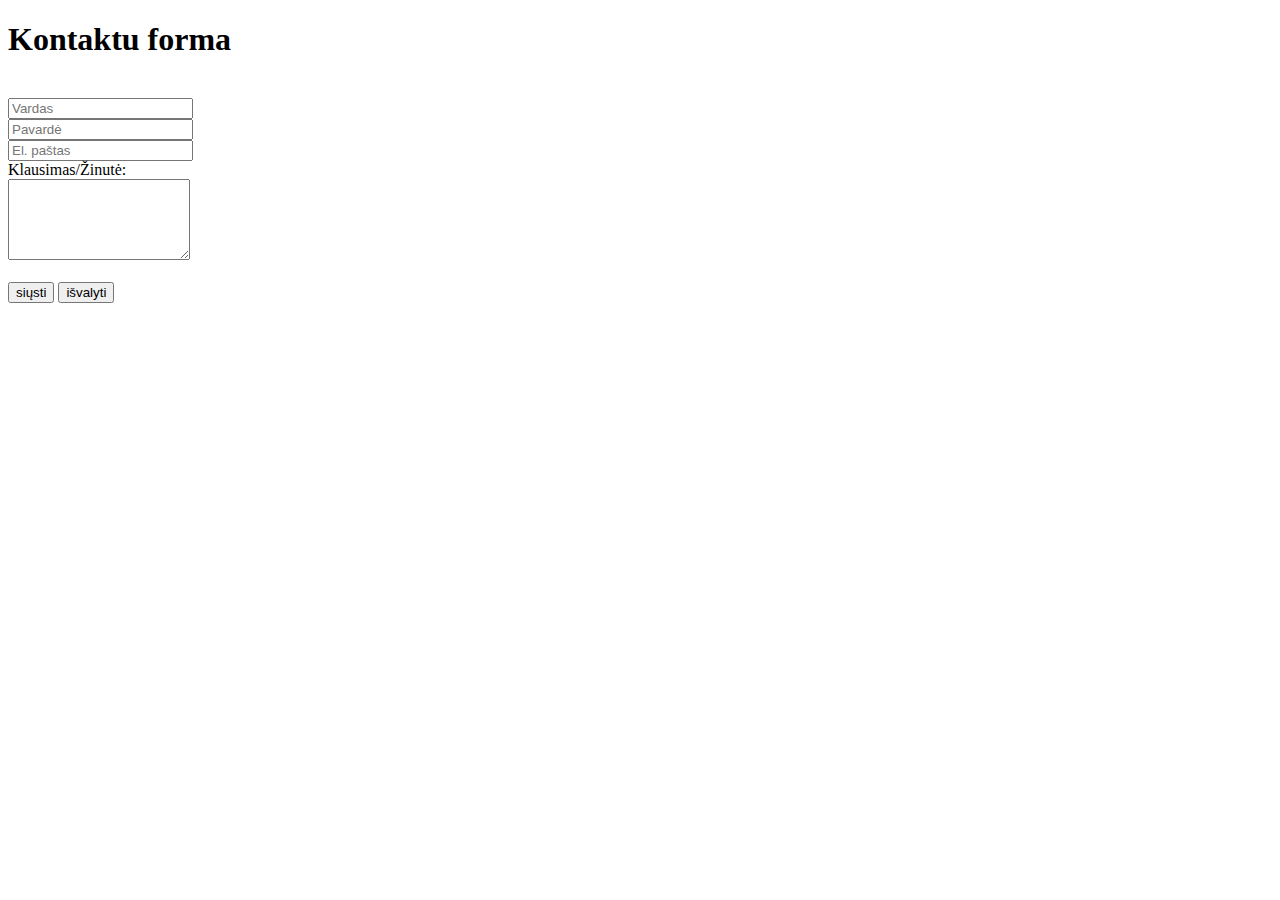
==== Savarankiskas/kontaktai.html @ 223576f3 "Savarankisko pradia" ====
<!DOCTYPE html>
<html lang="en">

<head>
    <meta charset="UTF-8">
    <meta name="viewport" content="width=device-width, initial-scale=1.0">
    <title>Kontaktai</title>
    <link rel="stylesheet" href="styles.css">
</head>

<body>

    <form class="Forma">
        <h1>Kontaktu forma</h1>
        <br />
        <input type="text" id="vardas" placeholder="Vardas" langelyje kaip pavizdys />
        <br />
        <input type="text" id="Pavardė" placeholder="Pavardė" />
        <br />
        <input type="email" id="el. paštas" placeholder="El. paštas" />
        <br />
        <label for="comment">Klausimas/Žinutė:<br />
        </label>
        <textarea id="comment" rows="5"></textarea>
        <br />
        <br />
        <div class="send">
            <input type="submit" value="siųsti">
            <input type="reset" value="išvalyti">
        </div>
    </form>
</body>

</html>
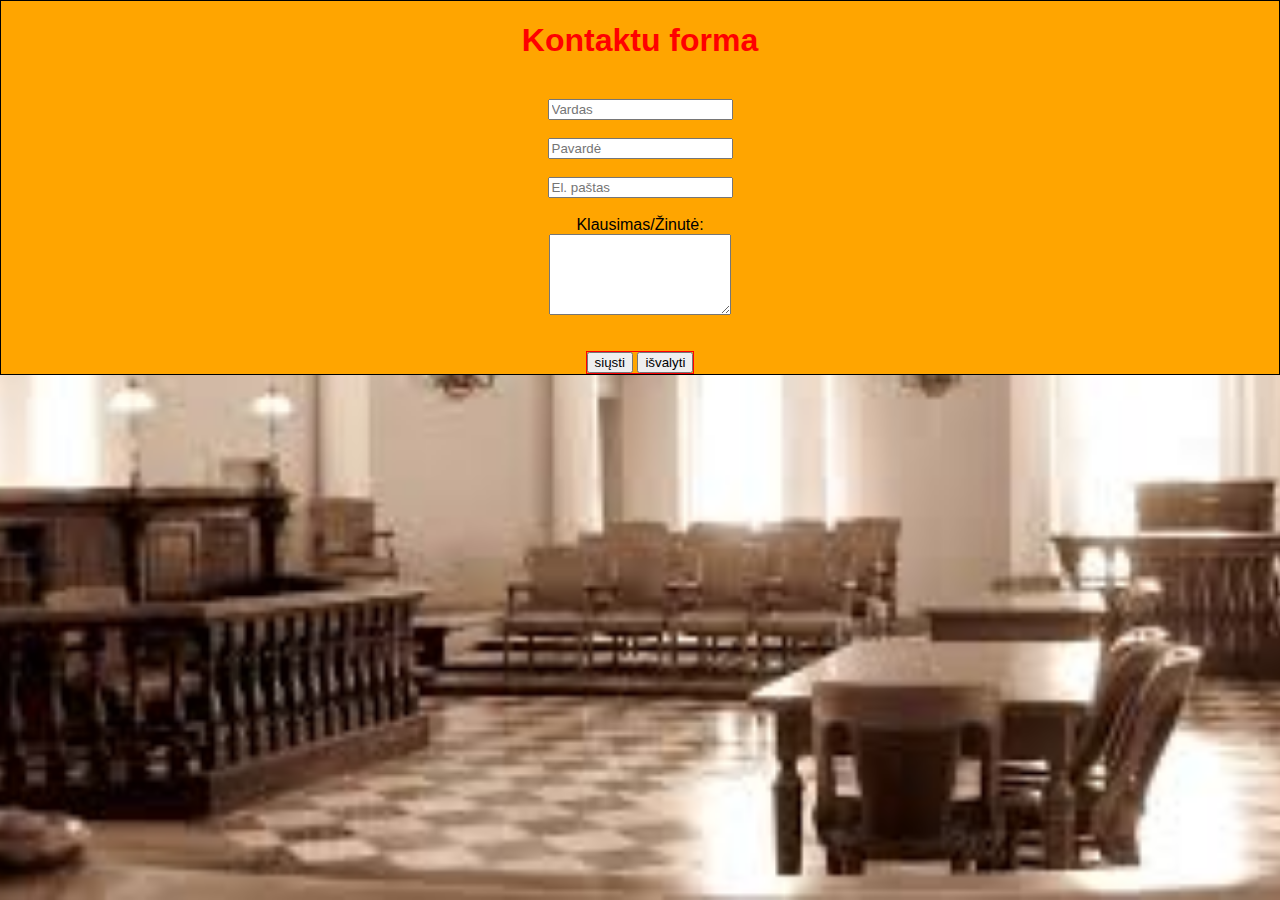
==== commit a4d0e273: "Advokato pradzia" ====
--- a/Savarankiskas/kontaktai.html
+++ b/Savarankiskas/kontaktai.html
@@ -1,5 +1,5 @@
 <!DOCTYPE html>
-<html lang="en">
+<html lang="lt">
 
 <head>
     <meta charset="UTF-8">
--- a/Savarankiskas/styles.css
+++ b/Savarankiskas/styles.css
@@ -0,0 +1,243 @@
+body {
+    background: url(./Advokatas.jpg) no-repeat center center fixed;
+    -webkit-background-size: cover;
+    -moz-background-size: cover;
+    -o-background-size: cover;
+    background-size: cover;
+
+}
+
+textcolo .header {
+    width: 100%;
+    max-width: 80rem;
+    margin: auto;
+    display: flex;
+    justify-content: space-between;
+    /* padding: 16px 40px; */
+    align-items: center;
+    position: relative;
+}
+
+body {
+    margin: 0;
+    padding: 0;
+    font-family: "Arial", sans-serif;
+}
+
+
+nav {
+
+    display: flex;
+    align-items: center;
+}
+
+a:hover {
+    color: orange;
+    text-decoration: none;
+    transition: color 1s, border-bottom 1s;
+}
+
+a {
+    text-decoration: none;
+}
+
+li:hover h2 {
+    color: orange;
+    transition: color 1s, border-bottom 1s;
+}
+
+ul {
+    display: flex;
+    list-style-type: none;
+    gap: 20px;
+    text-decoration: none;
+}
+
+.logo {
+    display: block;
+    margin-left: 10px;
+}
+
+li:hover .pict {
+    transform: rotatey(360deg);
+    transition-duration: 0.6s;
+}
+
+a {
+    color: black;
+}
+
+.contact:hover {
+    background-color: orange;
+    color: white;
+    transition: color 1s, border-bottom 1s;
+    text-decoration: none;
+}
+
+.contact {
+    margin-right: 10px;
+    border: 2px solid orange;
+    /* background-color: orange; */
+    border-radius: 20px;
+    padding: 10px 20px;
+    color: orange;
+    text-decoration: none;
+    font-size: 16px;
+    transition: background-color 0.3s, color 0.3s;
+
+
+}
+
+.pagrindinis {
+    display: flex;
+    flex-direction: column;
+    align-items: center;
+    padding: 20px;
+
+    h1 {
+        font-weight: 900;
+    }
+}
+
+
+.Read:hover {
+    transition: color 1s, border-bottom 1s;
+    background-color: black;
+    color: white;
+    border-color: black;
+    text-decoration: none;
+}
+
+
+.Read {
+    border: 2px solid orange;
+    padding: 10px 20px;
+    background-color: orange;
+    text-decoration: none;
+    color: white;
+    font-size: 16px;
+    transition: background-color 0.1s, color 0.1s;
+}
+
+.body {
+    border: 2px soid black;
+}
+
+.paveikslas {
+    width: 100%;
+    height: clamp(17.5rem, 58.6vw, 31.875rem);
+    margin-bottom: clamp(1rem, 2vw, 1.25rem);
+    display: block;
+    position: relative;
+
+}
+
+.paveikslas img {
+    width: 100%;
+    height: 100%;
+    object-fit: cover;
+    border-radius: 2.5rem;
+    position: absolute;
+}
+
+.korteles {
+    /* width: 100%;
+    display: grid;
+    grid-template-columns: repeat(12, 1fr);
+    gap: clamp(1rem, 2vw, 1.25rem);
+    justify-content: center;
+    padding: 0; */
+    display: grid;
+    grid-template-columns: repeat(12, 1fr);
+    width: 100%;
+    gap: clamp(1rem, 2vw, 1.25rem);
+    justify-content: center;
+}
+
+.korta {
+    text-align: center;
+    list-style: none;
+    padding: clamp(1.5rem, 3vw, 2rem);
+    background-color: #f7f7f7;
+    border-radius: 1.25rem;
+    display: flex;
+    flex-direction: column;
+    align-items: center;
+    grid-column: span 3;
+    transition: border-color 0.3s;
+    align-items: flex-start;
+    text-align: start;
+    text-justify: cover;
+
+
+
+}
+
+.korta img {
+    height: 40px;
+    padding-top: 10px;
+}
+
+.text {
+    text-align: center;
+}
+
+@media (max-width: 600px) {
+    .korteles {
+        display: flex;
+        flex-direction: column;
+        width: auto;
+        margin-right: 10px;
+    }
+
+}
+
+.Forma {
+    border: 1px, solid;
+    display: flex;
+    flex-direction: column;
+    align-items: center;
+    background-color: orange;
+}
+
+.send {
+    flex: none;
+}
+
+input {
+    max-width: 200px;
+
+}
+
+footer {
+    margin: 10px;
+}
+
+
+h1 {
+    color: red;
+}
+
+div {
+    border: 1px, solid, red;
+    text-align: center;
+}
+
+.susisiekime {
+    border: 1px, solid;
+    width: 150px;
+    text-align: center;
+    background-color: rgb(247, 242, 242);
+    text-decoration-line: none;
+    border-radius: 15px;
+}
+
+.top_line {
+    display: flex;
+    padding-inline: 10px;
+
+}
+
+li {
+    text-decoration: color (white);
+}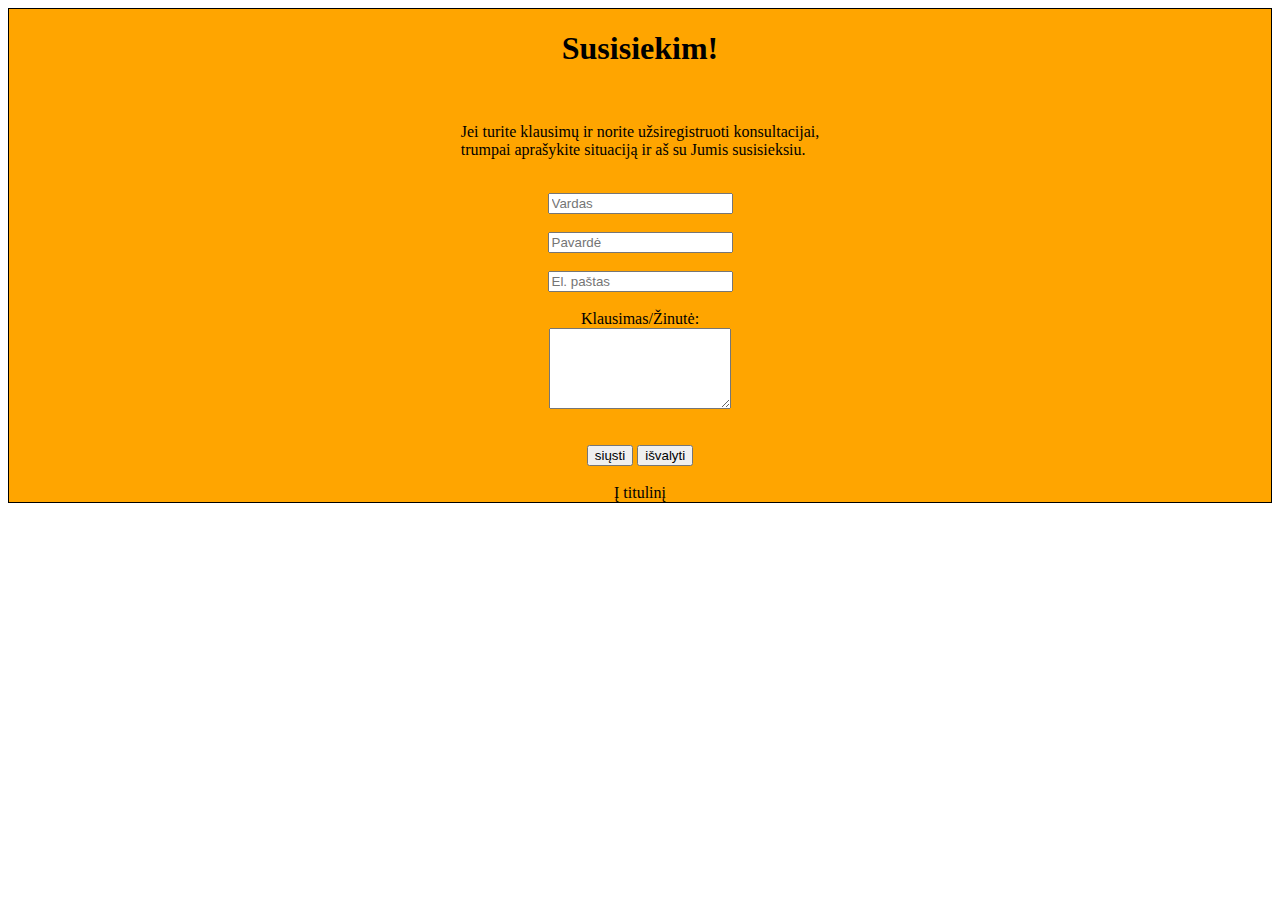
==== commit 9cb48838: "Advokatas" ====
--- a/Savarankiskas/kontaktai.html
+++ b/Savarankiskas/kontaktai.html
@@ -9,9 +9,12 @@
 </head>
 
 <body>
+    
 
     <form class="Forma">
-        <h1>Kontaktu forma</h1>
+        <h1>Susisiekim!</h1><br>
+        <p>Jei turite klausimų ir norite užsiregistruoti konsultacijai,<br>
+        trumpai aprašykite situaciją ir aš su Jumis susisieksiu.</p>
         <br />
         <input type="text" id="vardas" placeholder="Vardas" langelyje kaip pavizdys />
         <br />
@@ -27,7 +30,8 @@
         <div class="send">
             <input type="submit" value="siųsti">
             <input type="reset" value="išvalyti">
-        </div>
+        </div><br>
+        <a class="pradzia" href="index.html">Į titulinį</a>
     </form>
 </body>
 
--- a/Savarankiskas/styles.css
+++ b/Savarankiskas/styles.css
@@ -1,4 +1,4 @@
-body {
+/* body {
     background: url(./Advokatas.jpg) no-repeat center center fixed;
     -webkit-background-size: cover;
     -moz-background-size: cover;
@@ -7,22 +7,12 @@
 
 }
 
-textcolo .header {
-    width: 100%;
-    max-width: 80rem;
-    margin: auto;
-    display: flex;
-    justify-content: space-between;
-    /* padding: 16px 40px; */
-    align-items: center;
-    position: relative;
-}
 
 body {
     margin: 0;
     padding: 0;
     font-family: "Arial", sans-serif;
-}
+} */
 
 
 nav {
@@ -32,7 +22,7 @@
 }
 
 a:hover {
-    color: orange;
+    color: rgb(13, 255, 0);
     text-decoration: none;
     transition: color 1s, border-bottom 1s;
 }
@@ -119,78 +109,24 @@
     transition: background-color 0.1s, color 0.1s;
 }
 
-.body {
-    border: 2px soid black;
-}
-
-.paveikslas {
-    width: 100%;
-    height: clamp(17.5rem, 58.6vw, 31.875rem);
-    margin-bottom: clamp(1rem, 2vw, 1.25rem);
-    display: block;
-    position: relative;
-
-}
-
-.paveikslas img {
+
+
+/* .paveikslas img {
     width: 100%;
     height: 100%;
     object-fit: cover;
     border-radius: 2.5rem;
     position: absolute;
-}
-
-.korteles {
-    /* width: 100%;
-    display: grid;
-    grid-template-columns: repeat(12, 1fr);
-    gap: clamp(1rem, 2vw, 1.25rem);
-    justify-content: center;
-    padding: 0; */
-    display: grid;
-    grid-template-columns: repeat(12, 1fr);
-    width: 100%;
-    gap: clamp(1rem, 2vw, 1.25rem);
-    justify-content: center;
-}
-
-.korta {
-    text-align: center;
-    list-style: none;
-    padding: clamp(1.5rem, 3vw, 2rem);
-    background-color: #f7f7f7;
-    border-radius: 1.25rem;
-    display: flex;
-    flex-direction: column;
-    align-items: center;
-    grid-column: span 3;
-    transition: border-color 0.3s;
-    align-items: flex-start;
-    text-align: start;
-    text-justify: cover;
-
-
-
-}
-
-.korta img {
-    height: 40px;
-    padding-top: 10px;
-}
+} */
+
+
+
+
 
 .text {
     text-align: center;
 }
 
-@media (max-width: 600px) {
-    .korteles {
-        display: flex;
-        flex-direction: column;
-        width: auto;
-        margin-right: 10px;
-    }
-
-}
 
 .Forma {
     border: 1px, solid;
@@ -214,14 +150,10 @@
 }
 
 
-h1 {
-    color: red;
-}
-
-div {
+/* div {
     border: 1px, solid, red;
     text-align: center;
-}
+} */
 
 .susisiekime {
     border: 1px, solid;
@@ -240,4 +172,100 @@
 
 li {
     text-decoration: color (white);
-}+}
+
+.visa_info {
+    border: 1px solid black;
+    display: flex;
+    flex-direction: column;
+}
+
+.teisines_paslaugos {
+    border: 1px solid black;
+    display: flex;
+    flex-direction: column;
+}
+
+.apie {
+    border: 1px solid black;
+    display: flex;
+    flex-direction: column;
+}
+
+.susisiekite_su_advokatu {
+    border: 1px solid black;
+    display: flex;
+    flex-direction: column;
+
+}
+
+.paslaugu_sarasas {
+    display: flex;
+
+}
+
+.TPDR {
+    position: relative;
+    display: inline-block;
+}
+
+.Tekstas_TPDR {
+    display: none;
+    position: absolute;
+    background-color: #f9f9f9;
+    min-width: 250px;
+    box-shadow: 0px 8px 16px 0px rgba(0, 0, 0, 0.2);
+    padding: 12px 16px;
+    z-index: 1;
+}
+
+.TPDR:hover span {
+    color: rgb(13, 255, 0);
+}
+
+.TPDR:hover .Tekstas_TPDR {
+    display: block;
+
+}
+
+/* .Tekstas_TPDR {
+    display: none;
+    position: absolute;
+    background-color: #f9f9f9;
+    min-width: 160px;
+    box-shadow: 0px 8px 16px 0px rgba(0,0,0,0.2);
+    padding: 12px 16px;
+    z-index: 1;
+  }
+  
+  .TPDR:hover .Tekstas_TPDR {
+    display: block;
+  }
+
+  .Tekstas_TPDR {
+    display: none;
+    position: absolute;
+    background-color: #f9f9f9;
+    min-width: 160px;
+    box-shadow: 0px 8px 16px 0px rgba(0,0,0,0.2);
+    padding: 12px 16px;
+    z-index: 1;
+  }
+  
+  .TPDR:hover .Tekstas_TPDR {
+    display: block;
+  }
+
+  .Tekstas_BT {
+    display: none;
+    position: absolute;
+    background-color: #f9f9f9;
+    min-width: 160px;
+    box-shadow: 0px 8px 16px 0px rgba(0,0,0,0.2);
+    padding: 12px 16px;
+    z-index: 1;
+  }
+  
+  .BT:hover .Tekstas_BT {
+    display: block;
+  } */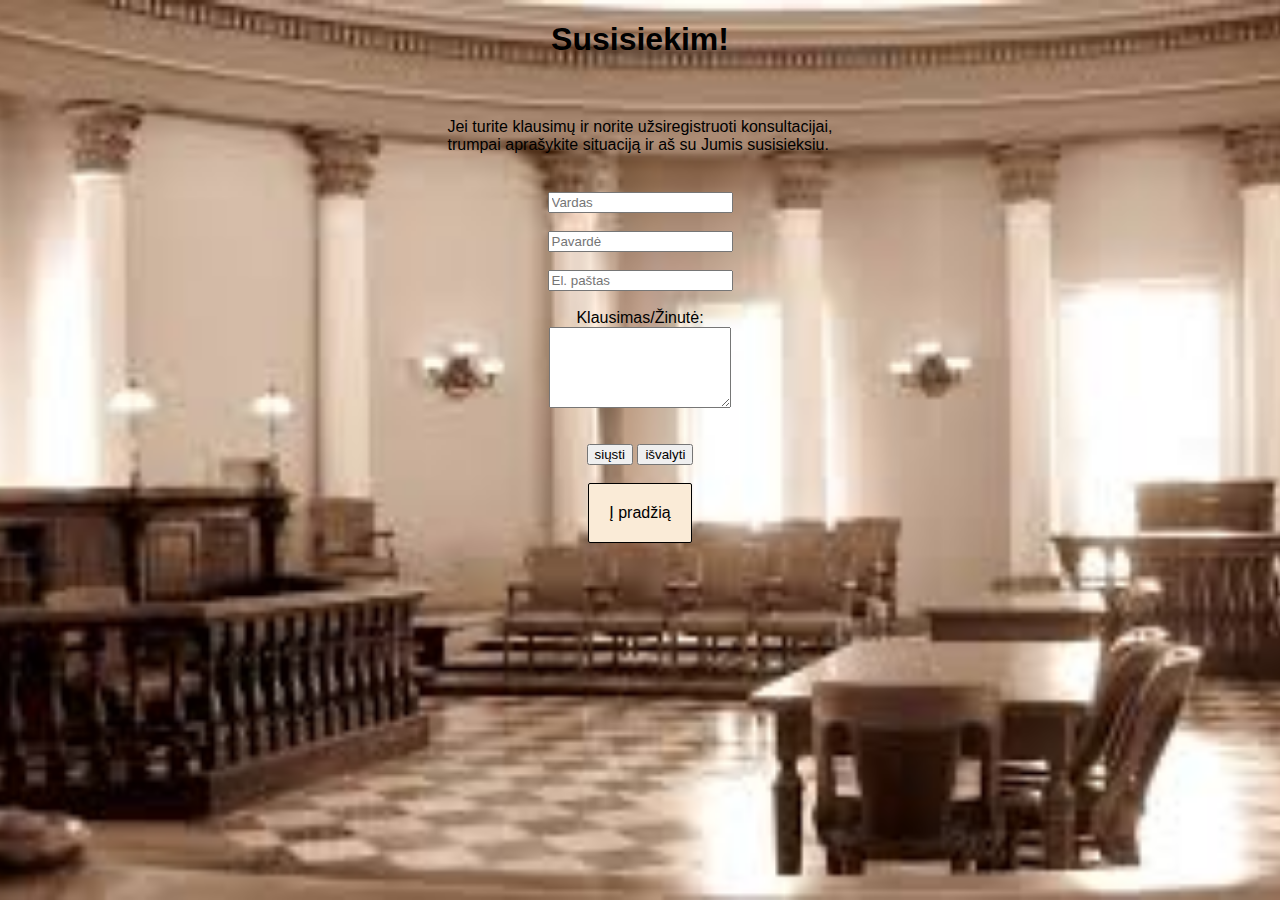
==== commit 02a41b39: "Advokatas" ====
--- a/Savarankiskas/kontaktai.html
+++ b/Savarankiskas/kontaktai.html
@@ -6,11 +6,12 @@
     <meta name="viewport" content="width=device-width, initial-scale=1.0">
     <title>Kontaktai</title>
     <link rel="stylesheet" href="styles.css">
+    <script src="script.js"></script>
 </head>
 
 <body>
-    
-
+   
+<div class="susisiekimui">
     <form class="Forma">
         <h1>Susisiekim!</h1><br>
         <p>Jei turite klausimų ir norite užsiregistruoti konsultacijai,<br>
@@ -31,8 +32,12 @@
             <input type="submit" value="siųsti">
             <input type="reset" value="išvalyti">
         </div><br>
-        <a class="pradzia" href="index.html">Į titulinį</a>
+       
+        <a class="pradzia" href="index.html">
+            <p>Į pradžią</p>
+        </a>
     </form>
+</div>
 </body>
 
 </html>--- a/Savarankiskas/styles.css
+++ b/Savarankiskas/styles.css
@@ -1,5 +1,5 @@
-/* body {
-    background: url(./Advokatas.jpg) no-repeat center center fixed;
+body {
+    background: url(./paveiksleliai/Advokatas.jpg) no-repeat center center fixed;
     -webkit-background-size: cover;
     -moz-background-size: cover;
     -o-background-size: cover;
@@ -12,8 +12,11 @@
     margin: 0;
     padding: 0;
     font-family: "Arial", sans-serif;
-} */
-
+}
+
+header {
+    background-color: antiquewhite;
+}
 
 nav {
 
@@ -128,17 +131,27 @@
 }
 
 
+/* .susisiekimui {
+    display: flex;
+    text-align: center;
+    flex-wrap: unset;
+    align-content: center;
+    
+
+} */
+
 .Forma {
-    border: 1px, solid;
-    display: flex;
-    flex-direction: column;
-    align-items: center;
-    background-color: orange;
-}
-
-.send {
-    flex: none;
-}
+    
+    /* border-radius: 15px; */
+    display: flex;
+    flex-direction: column;
+    align-items: center;
+    /* background-color: antiquewhite; */
+    
+    p {margin: 20px;}
+}
+
+
 
 input {
     max-width: 200px;
@@ -156,17 +169,21 @@
 } */
 
 .susisiekime {
+    display: flex;
+    align-self: center;
     border: 1px, solid;
     width: 150px;
     text-align: center;
-    background-color: rgb(247, 242, 242);
+    background-color: antiquewhite;
     text-decoration-line: none;
     border-radius: 15px;
+    margin-top: 10px;
 }
 
 .top_line {
     display: flex;
     padding-inline: 10px;
+    align-items: center;
 
 }
 
@@ -178,6 +195,7 @@
     border: 1px solid black;
     display: flex;
     flex-direction: column;
+    margin: 10px;
 }
 
 .teisines_paslaugos {
@@ -201,12 +219,14 @@
 
 .paslaugu_sarasas {
     display: flex;
+    padding-inline-start: 0px;
 
 }
 
 .TPDR {
     position: relative;
     display: inline-block;
+    background-color: antiquewhite;
 }
 
 .Tekstas_TPDR {
@@ -220,52 +240,52 @@
 }
 
 .TPDR:hover span {
-    color: rgb(13, 255, 0);
+    color: rgb(202, 224, 227);
 }
 
 .TPDR:hover .Tekstas_TPDR {
-    display: block;
-
-}
-
-/* .Tekstas_TPDR {
-    display: none;
-    position: absolute;
-    background-color: #f9f9f9;
-    min-width: 160px;
-    box-shadow: 0px 8px 16px 0px rgba(0,0,0,0.2);
-    padding: 12px 16px;
-    z-index: 1;
-  }
-  
-  .TPDR:hover .Tekstas_TPDR {
-    display: block;
-  }
-
-  .Tekstas_TPDR {
-    display: none;
-    position: absolute;
-    background-color: #f9f9f9;
-    min-width: 160px;
-    box-shadow: 0px 8px 16px 0px rgba(0,0,0,0.2);
-    padding: 12px 16px;
-    z-index: 1;
-  }
-  
-  .TPDR:hover .Tekstas_TPDR {
-    display: block;
-  }
-
-  .Tekstas_BT {
-    display: none;
-    position: absolute;
-    background-color: #f9f9f9;
-    min-width: 160px;
-    box-shadow: 0px 8px 16px 0px rgba(0,0,0,0.2);
-    padding: 12px 16px;
-    z-index: 1;
-  }
-  
-  .BT:hover .Tekstas_BT {
-    display: block;
-  } */+    display: flex;
+    flex-direction: column;
+    background-color: antiquewhite;
+
+}
+
+.teisines_paslaugos {
+    display: block;
+    border: 2px solid;
+    border-radius: 15px;
+    background-color: antiquewhite;
+    text-align: center;
+}
+
+.apie {
+    display: block;
+    border: 2px solid;
+    border-radius: 15px;
+    background-color: antiquewhite;
+    text-align: center;
+    height: fit-content;
+
+}
+
+.TPDR {
+    display: block;
+    border: 2px solid;
+    border-radius: 15px;
+    background-color: antiquewhite;
+    text-align: center;
+    height: fit-content;
+    width: 25%;
+
+}
+
+.pradzia {
+    border: 1px, solid;
+    border-radius: 2px;
+    background-color: antiquewhite;
+    p {
+        text-size-adjust: 5px;
+    }
+    
+    /* color: antiquewhite; */
+}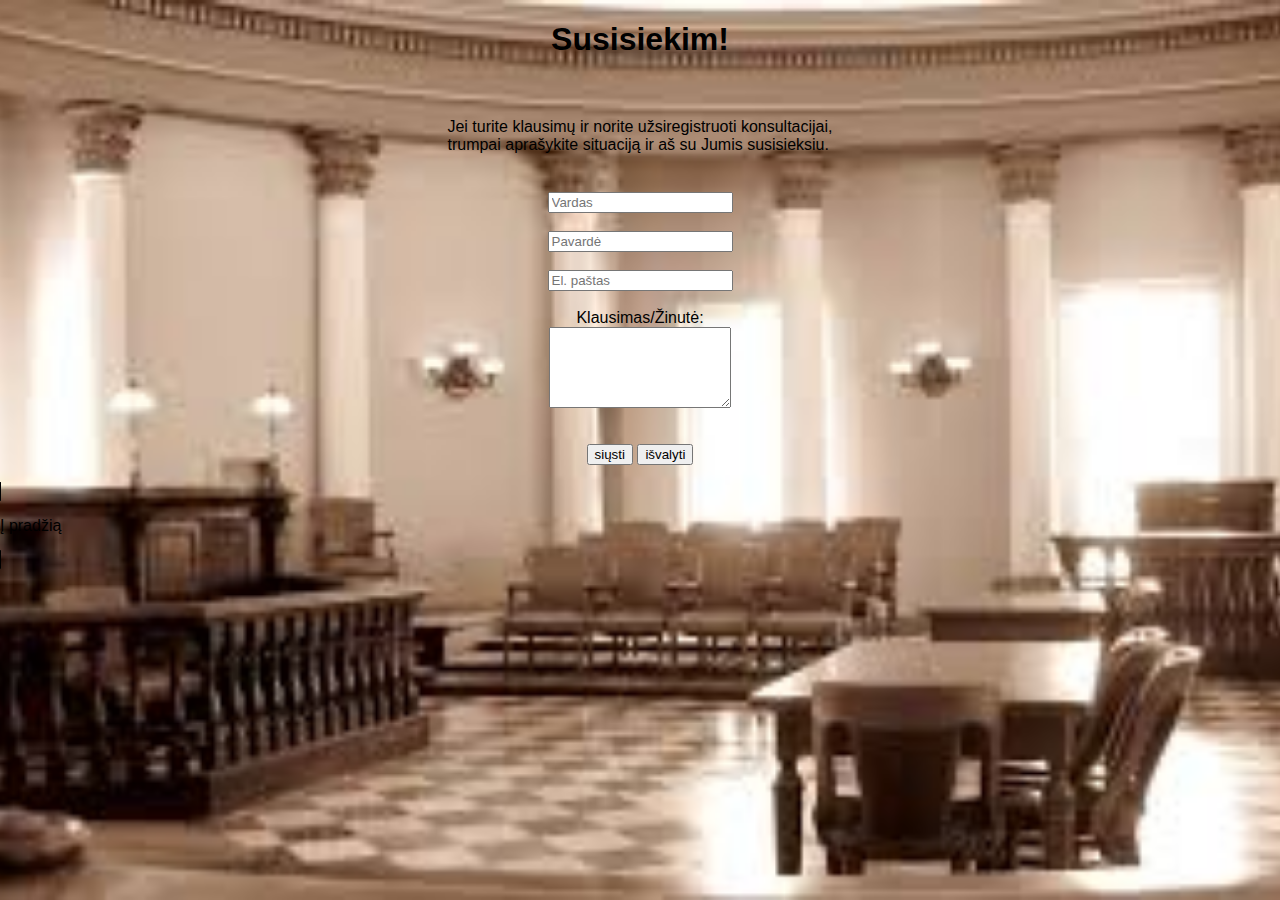
==== commit 6a400b70: "Advokatas" ====
--- a/Savarankiskas/kontaktai.html
+++ b/Savarankiskas/kontaktai.html
@@ -29,14 +29,15 @@
         <br />
         <br />
         <div class="send">
-            <input type="submit" value="siųsti">
+            <button type="submit" id="siusti">siųsti</button>  
             <input type="reset" value="išvalyti">
         </div><br>
        
-        <a class="pradzia" href="index.html">
-            <p>Į pradžią</p>
-        </a>
+       
     </form>
+    <a class="pradzia" href="index.html">
+        <p>Į pradžią</p>
+    </a>
 </div>
 </body>
 
--- a/Savarankiskas/styles.css
+++ b/Savarankiskas/styles.css
@@ -25,7 +25,7 @@
 }
 
 a:hover {
-    color: rgb(13, 255, 0);
+    color: rgb(166, 228, 245);
     text-decoration: none;
     transition: color 1s, border-bottom 1s;
 }
@@ -39,12 +39,7 @@
     transition: color 1s, border-bottom 1s;
 }
 
-ul {
-    display: flex;
-    list-style-type: none;
-    gap: 20px;
-    text-decoration: none;
-}
+
 
 .logo {
     display: block;
@@ -141,14 +136,16 @@
 } */
 
 .Forma {
-    
+
     /* border-radius: 15px; */
     display: flex;
     flex-direction: column;
     align-items: center;
     /* background-color: antiquewhite; */
-    
-    p {margin: 20px;}
+
+    p {
+        margin: 20px;
+    }
 }
 
 
@@ -185,6 +182,14 @@
     padding-inline: 10px;
     align-items: center;
 
+    ul {
+        display: flex;
+        list-style-type: none;
+        gap: 20px;
+        text-decoration: none;
+            }
+       
+
 }
 
 li {
@@ -192,7 +197,7 @@
 }
 
 .visa_info {
-    border: 1px solid black;
+    /* border: 1px solid black; */
     display: flex;
     flex-direction: column;
     margin: 10px;
@@ -208,6 +213,7 @@
     border: 1px solid black;
     display: flex;
     flex-direction: column;
+    margin-top: 20px;
 }
 
 .susisiekite_su_advokatu {
@@ -230,6 +236,7 @@
 }
 
 .Tekstas_TPDR {
+    border-radius: 15px;
     display: none;
     position: absolute;
     background-color: #f9f9f9;
@@ -247,6 +254,7 @@
     display: flex;
     flex-direction: column;
     background-color: antiquewhite;
+    text-align: left;
 
 }
 
@@ -281,11 +289,7 @@
 
 .pradzia {
     border: 1px, solid;
-    border-radius: 2px;
-    background-color: antiquewhite;
-    p {
-        text-size-adjust: 5px;
-    }
+        border-radius: 2px;
+    background-color: antiquewhite;
     
-    /* color: antiquewhite; */
-}+    }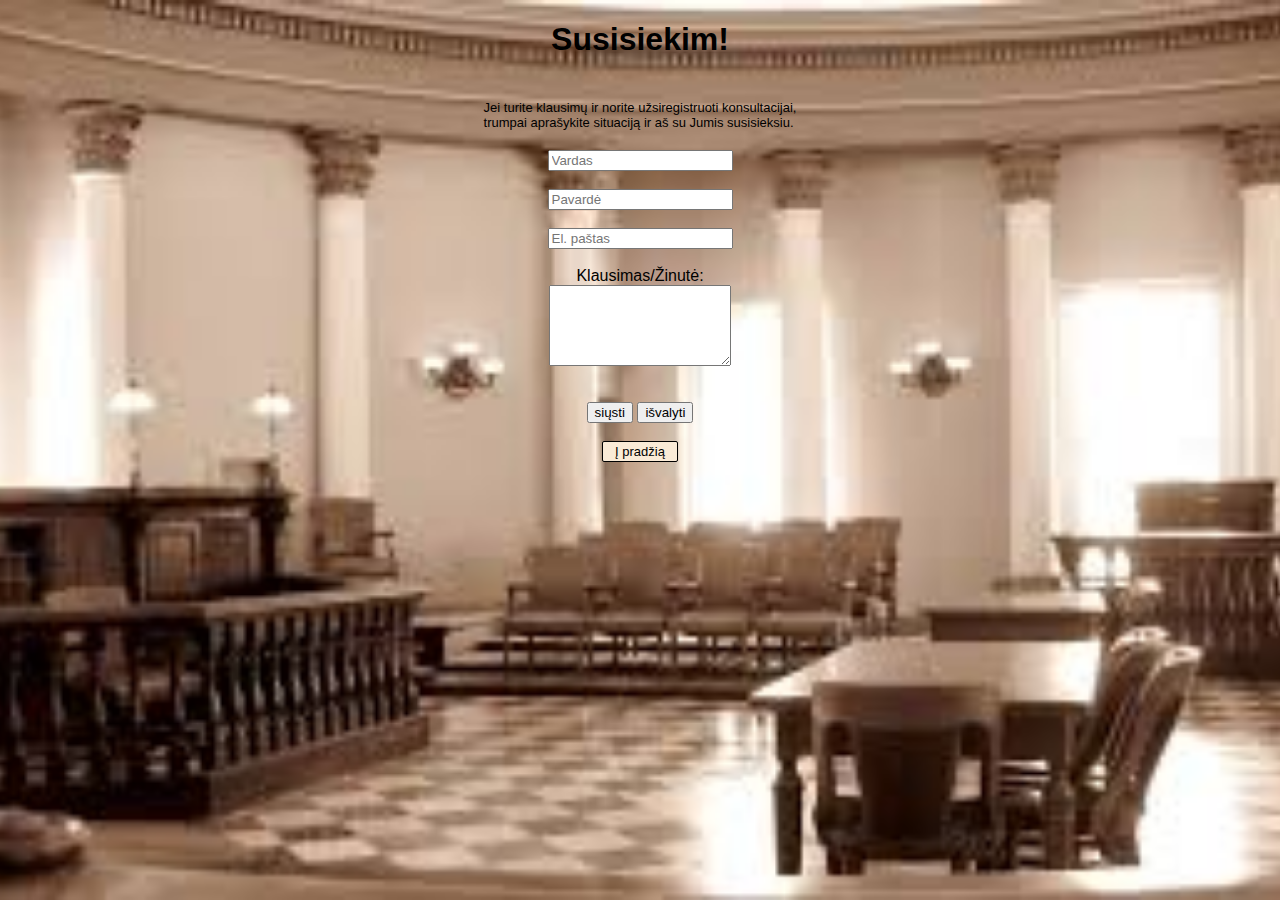
==== commit 678bd508: "Advokatas" ====
--- a/Savarankiskas/kontaktai.html
+++ b/Savarankiskas/kontaktai.html
@@ -35,9 +35,16 @@
        
        
     </form>
+    <div class="grizti">
     <a class="pradzia" href="index.html">
+        <style>
+            p {
+               font-size: small;
+                margin: 2px;}
+        </style>
         <p>Į pradžią</p>
     </a>
+</div>
 </div>
 </body>
 
--- a/Savarankiskas/styles.css
+++ b/Savarankiskas/styles.css
@@ -27,35 +27,36 @@
 a:hover {
     color: rgb(166, 228, 245);
     text-decoration: none;
-    transition: color 1s, border-bottom 1s;
+    transition: color 1s;
 }
 
 a {
     text-decoration: none;
-}
-
-li:hover h2 {
+    color: black;
+}
+
+/* li:hover h2 {
     color: orange;
     transition: color 1s, border-bottom 1s;
-}
-
-
-
-.logo {
+} */
+
+
+
+/* .logo {
     display: block;
     margin-left: 10px;
-}
-
-li:hover .pict {
+} */
+
+/* li:hover .pict {
     transform: rotatey(360deg);
     transition-duration: 0.6s;
-}
-
-a {
+} */
+
+/* a {
     color: black;
-}
-
-.contact:hover {
+} */
+
+/* .contact:hover {
     background-color: orange;
     color: white;
     transition: color 1s, border-bottom 1s;
@@ -65,7 +66,6 @@
 .contact {
     margin-right: 10px;
     border: 2px solid orange;
-    /* background-color: orange; */
     border-radius: 20px;
     padding: 10px 20px;
     color: orange;
@@ -74,7 +74,7 @@
     transition: background-color 0.3s, color 0.3s;
 
 
-}
+} */
 
 .pagrindinis {
     display: flex;
@@ -82,9 +82,9 @@
     align-items: center;
     padding: 20px;
 
-    h1 {
+    /* h1 {
         font-weight: 900;
-    }
+    } */
 }
 
 
@@ -97,7 +97,7 @@
 }
 
 
-.Read {
+/* .Read {
     border: 2px solid orange;
     padding: 10px 20px;
     background-color: orange;
@@ -105,7 +105,7 @@
     color: white;
     font-size: 16px;
     transition: background-color 0.1s, color 0.1s;
-}
+} */
 
 
 
@@ -143,9 +143,9 @@
     align-items: center;
     /* background-color: antiquewhite; */
 
-    p {
+    /* p {
         margin: 20px;
-    }
+    } */
 }
 
 
@@ -155,9 +155,9 @@
 
 }
 
-footer {
+/* footer {
     margin: 10px;
-}
+} */
 
 
 /* div {
@@ -187,8 +187,8 @@
         list-style-type: none;
         gap: 20px;
         text-decoration: none;
-            }
-       
+    }
+
 
 }
 
@@ -288,8 +288,23 @@
 }
 
 .pradzia {
+    display: flex;
+    padding-left: 10px;
+    padding-right: 10px;
+    align-content: center;
+    height: fit-content;
+    width: fit-content;
     border: 1px, solid;
-        border-radius: 2px;
+    border-radius: 2px;
     background-color: antiquewhite;
     
-    }+
+}
+
+.grizti {
+    display: flex;
+    flex-direction: column;
+    align-items: center;
+
+
+}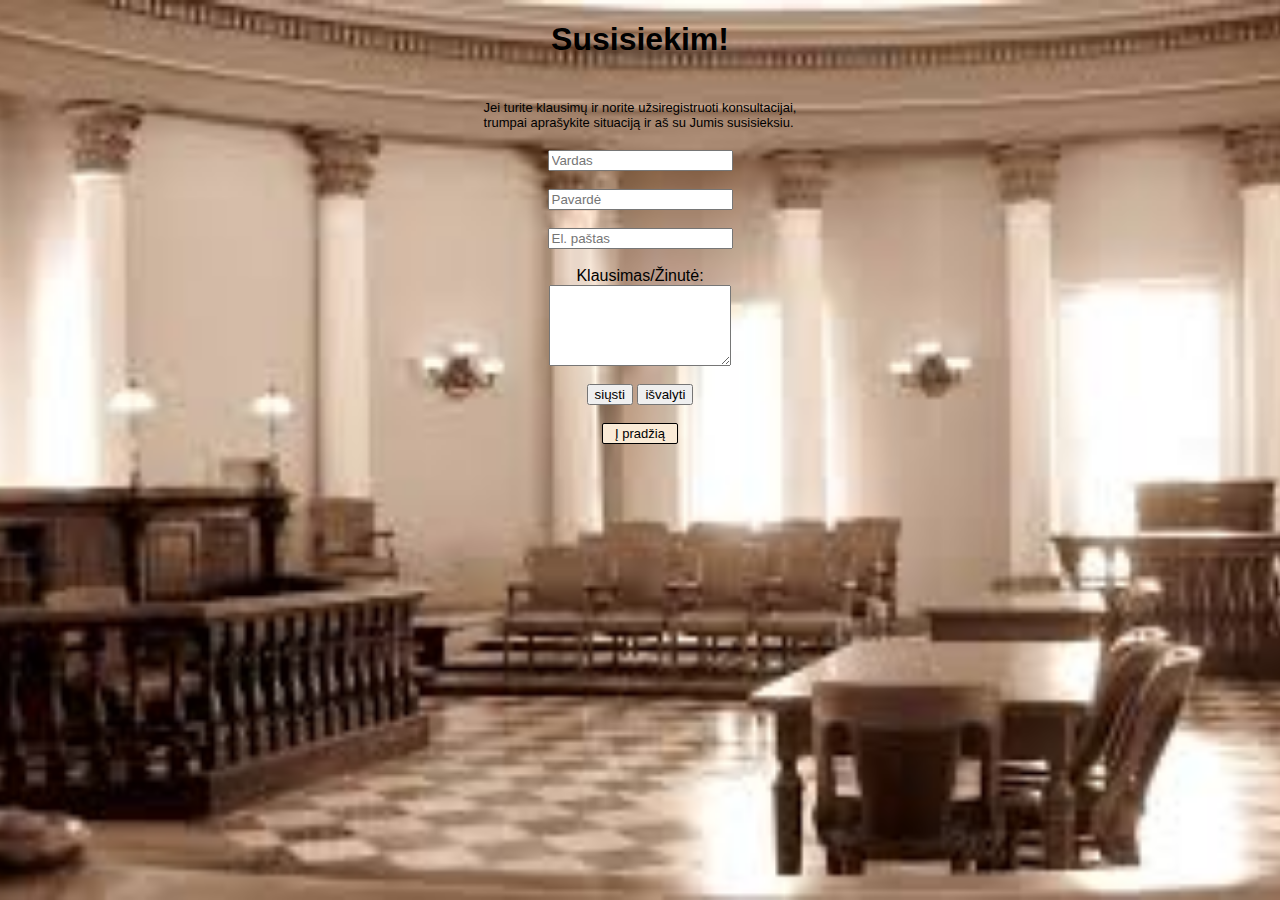
==== commit 399109b0: "Advokatas" ====
--- a/Savarankiskas/kontaktai.html
+++ b/Savarankiskas/kontaktai.html
@@ -27,8 +27,7 @@
         </label>
         <textarea id="comment" rows="5"></textarea>
         <br />
-        <br />
-        <div class="send">
+                <div class="send">
             <button type="submit" id="siusti">siųsti</button>  
             <input type="reset" value="išvalyti">
         </div><br>
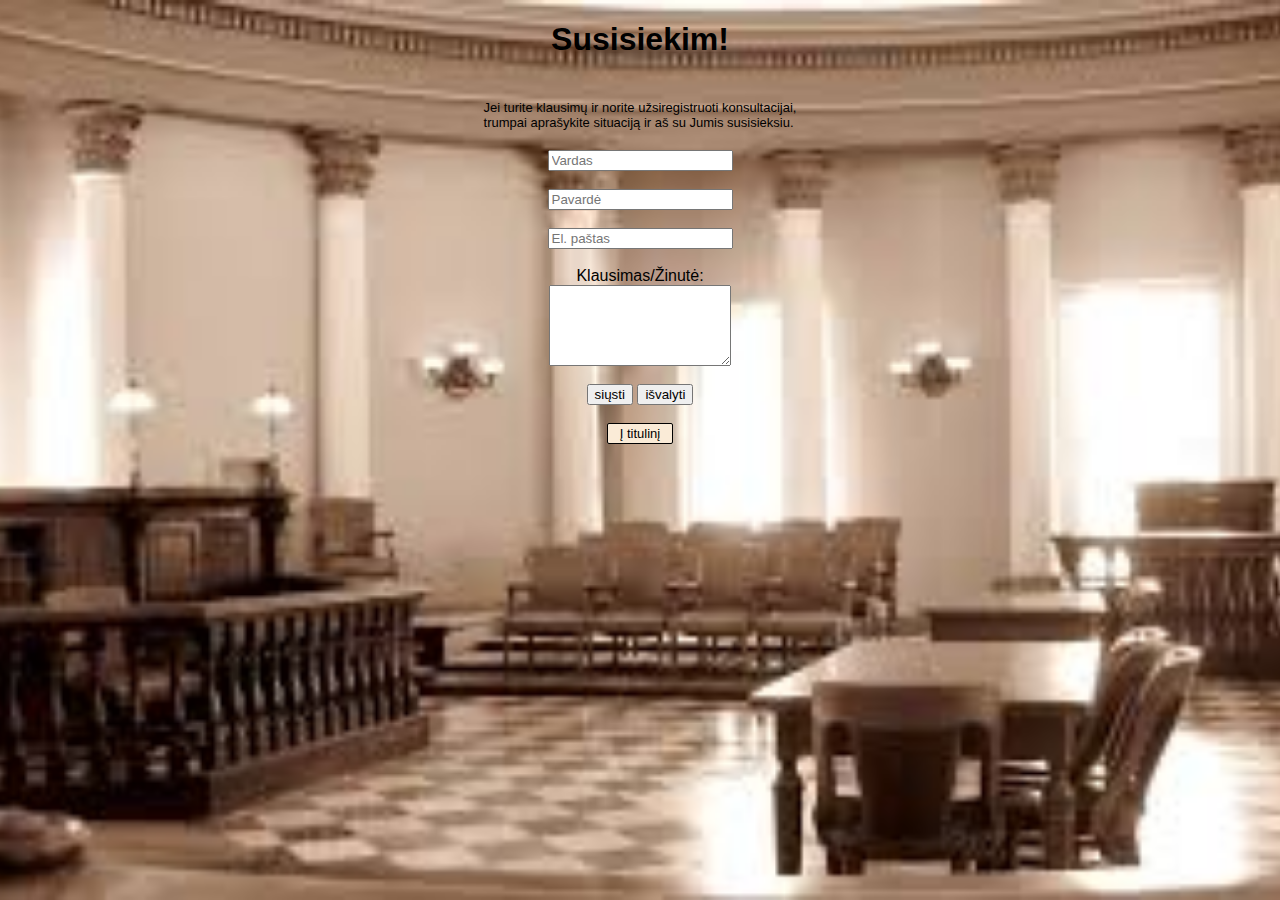
==== commit 6f792dd9: "Advokatas" ====
--- a/Savarankiskas/kontaktai.html
+++ b/Savarankiskas/kontaktai.html
@@ -41,7 +41,7 @@
                font-size: small;
                 margin: 2px;}
         </style>
-        <p>Į pradžią</p>
+        <p>Į titulinį</p>
     </a>
 </div>
 </div>
